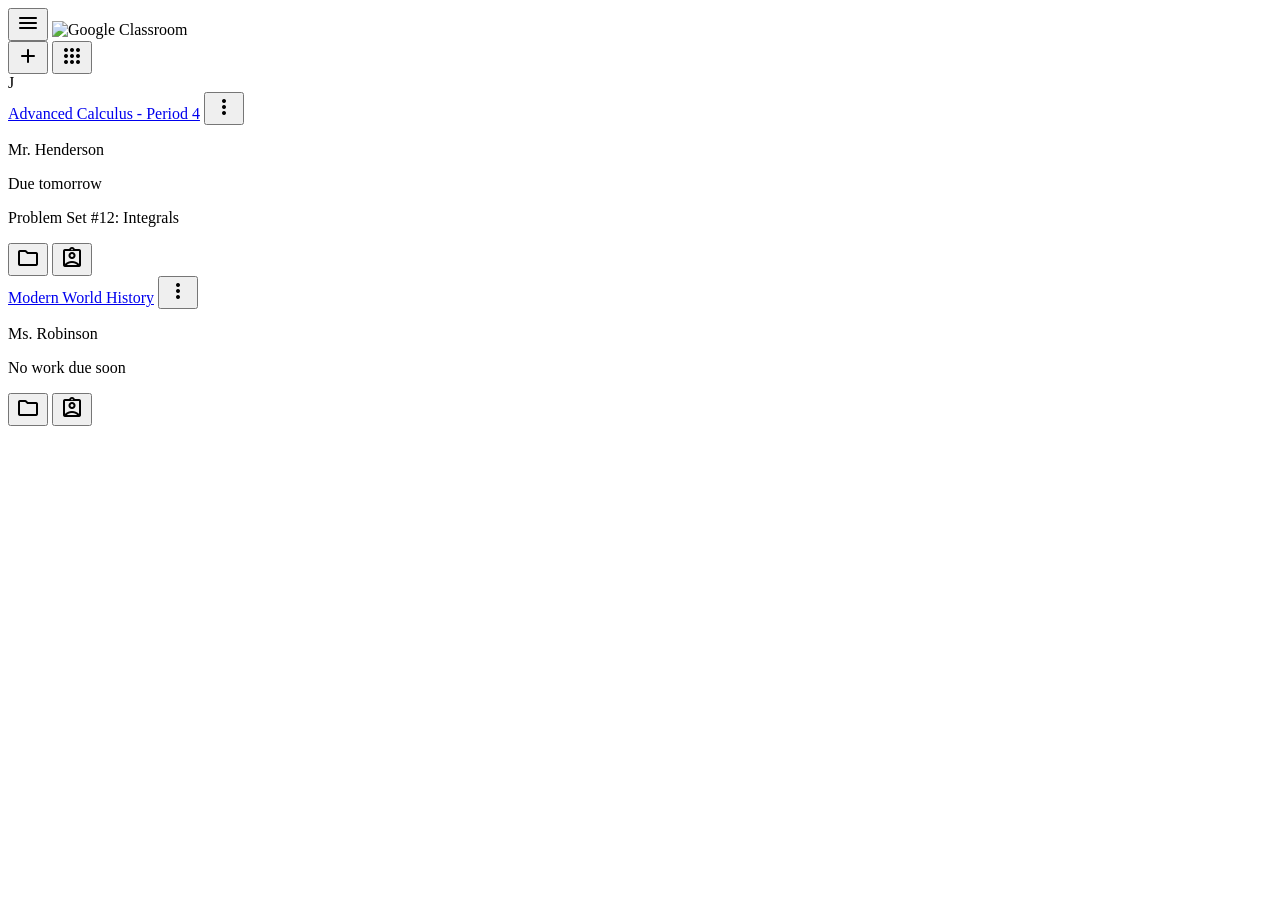
==== index.html @ d9da1425 "Create index.html" ====
<!DOCTYPE html>
<html lang="en">
<head>
    <meta charset="UTF-8">
    <meta name="viewport" content="width=device-width, initial-scale=1.0">
    <title>Google Classroom Replica</title>
    <link rel="stylesheet" href="style.css">
    <!-- Google Icons -->
    <link href="https://fonts.googleapis.com/css2?family=Material+Symbols+Rounded" rel="stylesheet" />
</head>
<body>

    <!-- Header Navigation -->
    <header class="navbar">
        <div class="nav-left">
            <button class="icon-btn"><span class="material-symbols-rounded">menu</span></button>
            <img src="https://www.gstatic.com/images/branding/googlelogo/svg/googlelogo_clr_74x24dp.svg" alt="Google">
            <span class="product-name">Classroom</span>
        </div>
        <div class="nav-right">
            <button class="icon-btn"><span class="material-symbols-rounded">add</span></button>
            <button class="icon-btn"><span class="material-symbols-rounded">apps</span></button>
            <div class="profile-circle">J</div>
        </div>
    </header>

    <div class="main-container">
        <!-- Main Feed -->
        <main class="content">
            <div class="class-grid">
                
                <!-- Class Card 1 -->
                <div class="class-card">
                    <div class="card-header math-bg">
                        <div class="header-top">
                            <a href="#" class="class-title">Advanced Calculus - Period 4</a>
                            <button class="icon-btn-white"><span class="material-symbols-rounded">more_vert</span></button>
                        </div>
                        <p class="class-teacher">Mr. Henderson</p>
                    </div>
                    <div class="card-body">
                        <p class="due-soon">Due tomorrow</p>
                        <p class="assignment-link">Problem Set #12: Integrals</p>
                    </div>
                    <div class="card-footer">
                        <button class="icon-btn"><span class="material-symbols-rounded">folder</span></button>
                        <button class="icon-btn"><span class="material-symbols-rounded">assignment_ind</span></button>
                    </div>
                </div>

                <!-- Class Card 2 -->
                <div class="class-card">
                    <div class="card-header history-bg">
                        <div class="header-top">
                            <a href="#" class="class-title">Modern World History</a>
                            <button class="icon-btn-white"><span class="material-symbols-rounded">more_vert</span></button>
                        </div>
                        <p class="class-teacher">Ms. Robinson</p>
                    </div>
                    <div class="card-body">
                        <p class="no-work">No work due soon</p>
                    </div>
                    <div class="card-footer">
                        <button class="icon-btn"><span class="material-symbols-rounded">folder</span></button>
                        <button class="icon-btn"><span class="material-symbols-rounded">assignment_ind</span></button>
                    </div>
                </div>

            </div>
        </main>
    </div>

</body>
</html>
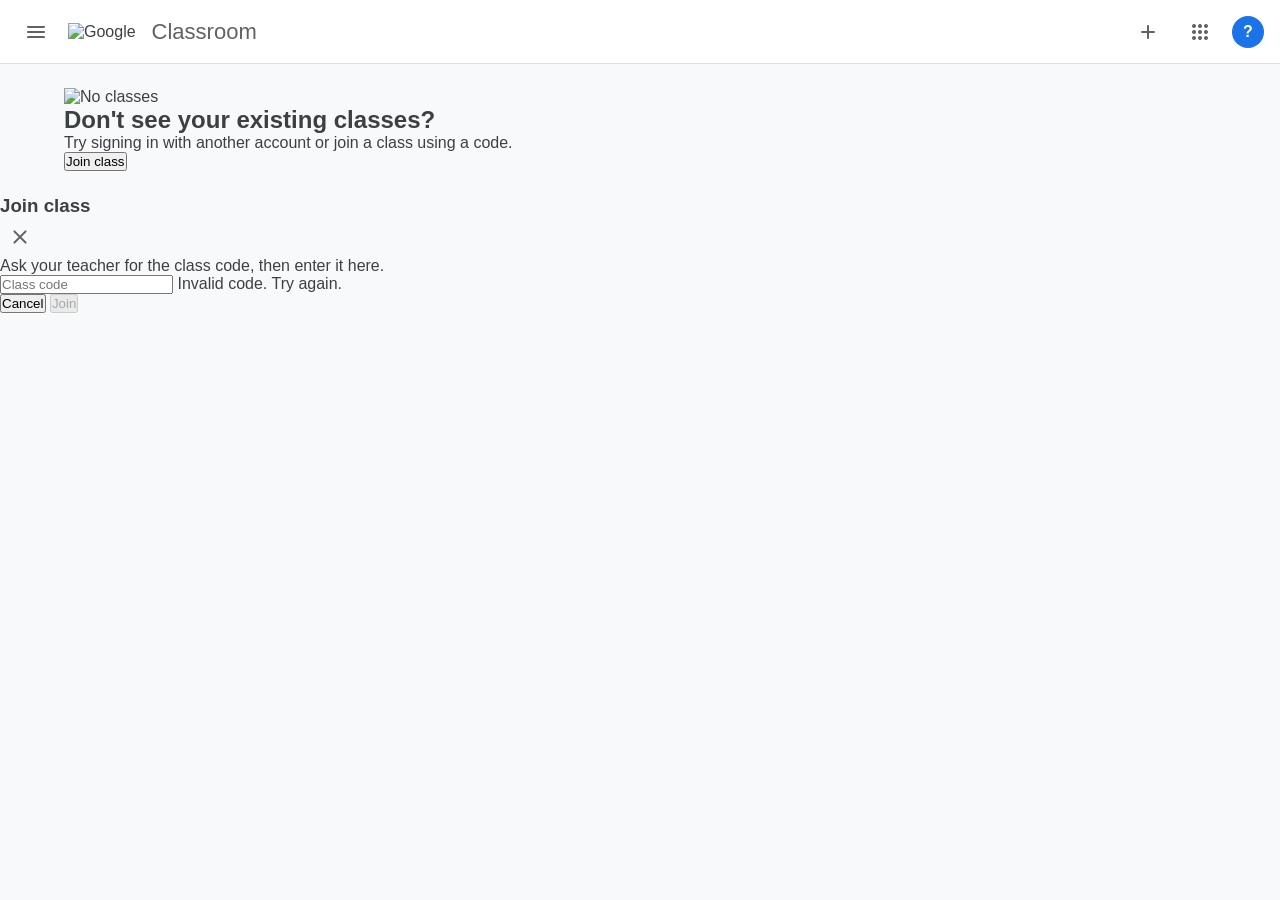
==== commit 7ce6d0a4: "Update index.html" ====
--- a/index.html
+++ b/index.html
@@ -3,14 +3,12 @@
 <head>
     <meta charset="UTF-8">
     <meta name="viewport" content="width=device-width, initial-scale=1.0">
-    <title>Google Classroom Replica</title>
+    <title>Google Classroom - Guest</title>
     <link rel="stylesheet" href="style.css">
-    <!-- Google Icons -->
     <link href="https://fonts.googleapis.com/css2?family=Material+Symbols+Rounded" rel="stylesheet" />
 </head>
 <body>
 
-    <!-- Header Navigation -->
     <header class="navbar">
         <div class="nav-left">
             <button class="icon-btn"><span class="material-symbols-rounded">menu</span></button>
@@ -18,57 +16,98 @@
             <span class="product-name">Classroom</span>
         </div>
         <div class="nav-right">
-            <button class="icon-btn"><span class="material-symbols-rounded">add</span></button>
+            <button class="icon-btn" id="join-btn" title="Create or join a class">
+                <span class="material-symbols-rounded">add</span>
+            </button>
             <button class="icon-btn"><span class="material-symbols-rounded">apps</span></button>
-            <div class="profile-circle">J</div>
+            <div class="profile-circle guest">?</div>
         </div>
     </header>
 
-    <div class="main-container">
-        <!-- Main Feed -->
-        <main class="content">
-            <div class="class-grid">
-                
-                <!-- Class Card 1 -->
-                <div class="class-card">
-                    <div class="card-header math-bg">
-                        <div class="header-top">
-                            <a href="#" class="class-title">Advanced Calculus - Period 4</a>
-                            <button class="icon-btn-white"><span class="material-symbols-rounded">more_vert</span></button>
-                        </div>
-                        <p class="class-teacher">Mr. Henderson</p>
-                    </div>
-                    <div class="card-body">
-                        <p class="due-soon">Due tomorrow</p>
-                        <p class="assignment-link">Problem Set #12: Integrals</p>
-                    </div>
-                    <div class="card-footer">
-                        <button class="icon-btn"><span class="material-symbols-rounded">folder</span></button>
-                        <button class="icon-btn"><span class="material-symbols-rounded">assignment_ind</span></button>
-                    </div>
+    <main class="main-container">
+        <div class="empty-state">
+            <img src="https://www.gstatic.com/classroom/web/modules/home/no_classes.png" alt="No classes" class="empty-img">
+            <h2>Don't see your existing classes?</h2>
+            <p>Try signing in with another account or join a class using a code.</p>
+            <button class="action-btn" id="secondary-join-btn">Join class</button>
+        </div>
+    </main>
+
+    <div class="modal-overlay" id="join-modal">
+        <div class="modal-card">
+            <div class="modal-header">
+                <h3>Join class</h3>
+                <button class="icon-btn" id="close-modal"><span class="material-symbols-rounded">close</span></button>
+            </div>
+            <div class="modal-body">
+                <p class="modal-instruction">Ask your teacher for the class code, then enter it here.</p>
+                <div class="input-container">
+                    <input type="text" id="class-code-input" placeholder="Class code" autocomplete="off">
+                    <span class="error-msg" id="error-message">Invalid code. Try again.</span>
                 </div>
-
-                <!-- Class Card 2 -->
-                <div class="class-card">
-                    <div class="card-header history-bg">
-                        <div class="header-top">
-                            <a href="#" class="class-title">Modern World History</a>
-                            <button class="icon-btn-white"><span class="material-symbols-rounded">more_vert</span></button>
-                        </div>
-                        <p class="class-teacher">Ms. Robinson</p>
-                    </div>
-                    <div class="card-body">
-                        <p class="no-work">No work due soon</p>
-                    </div>
-                    <div class="card-footer">
-                        <button class="icon-btn"><span class="material-symbols-rounded">folder</span></button>
-                        <button class="icon-btn"><span class="material-symbols-rounded">assignment_ind</span></button>
-                    </div>
-                </div>
-
             </div>
-        </main>
+            <div class="modal-footer">
+                <button class="text-btn" id="cancel-btn">Cancel</button>
+                <button class="submit-btn" id="submit-code-btn" disabled>Join</button>
+            </div>
+        </div>
     </div>
 
+    <script>
+        const joinBtn = document.getElementById('join-btn');
+        const secondaryJoinBtn = document.getElementById('secondary-join-btn');
+        const modal = document.getElementById('join-modal');
+        const closeModal = document.getElementById('close-modal');
+        const cancelBtn = document.getElementById('cancel-btn');
+        const submitBtn = document.getElementById('submit-code-btn');
+        const codeInput = document.getElementById('class-code-input');
+        const errorMsg = document.getElementById('error-message');
+
+        // Open Modal
+        function openModal() {
+            modal.style.display = 'flex';
+            codeInput.focus();
+        }
+
+        // Close Modal
+        function hideModal() {
+            modal.style.display = 'none';
+            codeInput.value = '';
+            errorMsg.style.display = 'none';
+            submitBtn.disabled = true;
+        }
+
+        joinBtn.addEventListener('click', openModal);
+        secondaryJoinBtn.addEventListener('click', openModal);
+        closeModal.addEventListener('click', hideModal);
+        cancelBtn.addEventListener('click', hideModal);
+
+        // Enable/Disable Join button based on typing
+        codeInput.addEventListener('input', () => {
+            if (codeInput.value.trim().length > 0) {
+                submitBtn.disabled = false;
+            } else {
+                submitBtn.disabled = true;
+            }
+        });
+
+        // Code verification logic
+        submitBtn.addEventListener('click', () => {
+            if (codeInput.value.trim() === "1111") {
+                window.location.href = "home.html";
+            } else {
+                errorMsg.style.display = 'block';
+                codeInput.value = '';
+                submitBtn.disabled = true;
+            }
+        });
+
+        // Allow pressing Enter key to submit
+        codeInput.addEventListener('keypress', (e) => {
+            if (e.key === 'Enter' && !submitBtn.disabled) {
+                submitBtn.click();
+            }
+        });
+    </script>
 </body>
 </html>
--- a/style.css
+++ b/style.css
@@ -0,0 +1,157 @@
+* {
+    margin: 0;
+    padding: 0;
+    box-sizing: border-box;
+    font-family: 'Google Sans', Roboto, Arial, sans-serif;
+}
+
+body {
+    background-color: #f8f9fa;
+    color: #3c4043;
+}
+
+/* Navbar Styling */
+.navbar {
+    display: flex;
+    justify-content: space-between;
+    align-items: center;
+    padding: 8px 16px;
+    background: white;
+    border-bottom: 1px solid #e0e0e0;
+    height: 64px;
+    position: sticky;
+    top: 0;
+    z-index: 100;
+}
+
+.nav-left, .nav-right {
+    display: flex;
+    align-items: center;
+    gap: 12px;
+}
+
+.product-name {
+    font-size: 22px;
+    color: #5f6368;
+    margin-left: 4px;
+}
+
+.profile-circle {
+    width: 32px;
+    height: 32px;
+    background: #1a73e8;
+    color: white;
+    border-radius: 50%;
+    display: flex;
+    align-items: center;
+    justify-content: center;
+    font-weight: bold;
+    cursor: pointer;
+}
+
+/* Button & Icon Styles */
+.icon-btn {
+    background: none;
+    border: none;
+    padding: 8px;
+    border-radius: 50%;
+    cursor: pointer;
+    color: #5f6368;
+    display: flex;
+}
+
+.icon-btn:hover {
+    background-color: #f1f3f4;
+}
+
+.icon-btn-white {
+    background: none;
+    border: none;
+    color: white;
+    cursor: pointer;
+}
+
+/* Grid & Cards */
+.main-container {
+    padding: 24px;
+    max-width: 1200px;
+    margin: 0 auto;
+}
+
+.class-grid {
+    display: grid;
+    grid-template-columns: repeat(auto-fill, minmax(300px, 1fr));
+    gap: 24px;
+}
+
+.class-card {
+    background: white;
+    border: 1px solid #dadce0;
+    border-radius: 8px;
+    overflow: hidden;
+    transition: box-shadow 0.2s;
+    cursor: pointer;
+}
+
+.class-card:hover {
+    box-shadow: 0 4px 8px 0 rgba(0,0,0,0.2);
+}
+
+.card-header {
+    padding: 16px;
+    height: 100px;
+    color: white;
+}
+
+.math-bg { background-color: #1967d2; }
+.history-bg { background-color: #137333; }
+
+.header-top {
+    display: flex;
+    justify-content: space-between;
+}
+
+.class-title {
+    font-size: 22px;
+    color: white;
+    text-decoration: none;
+    font-weight: 500;
+}
+
+.class-title:hover {
+    text-decoration: underline;
+}
+
+.class-teacher {
+    font-size: 14px;
+    margin-top: 4px;
+}
+
+.card-body {
+    padding: 16px;
+    height: 140px;
+    border-bottom: 1px solid #e0e0e0;
+}
+
+.due-soon {
+    font-size: 12px;
+    font-weight: bold;
+    color: #3c4043;
+}
+
+.assignment-link {
+    font-size: 13px;
+    margin-top: 8px;
+    color: #3c4043;
+}
+
+.no-work {
+    color: #70757a;
+    font-size: 14px;
+}
+
+.card-footer {
+    display: flex;
+    justify-content: flex-end;
+    padding: 8px;
+}
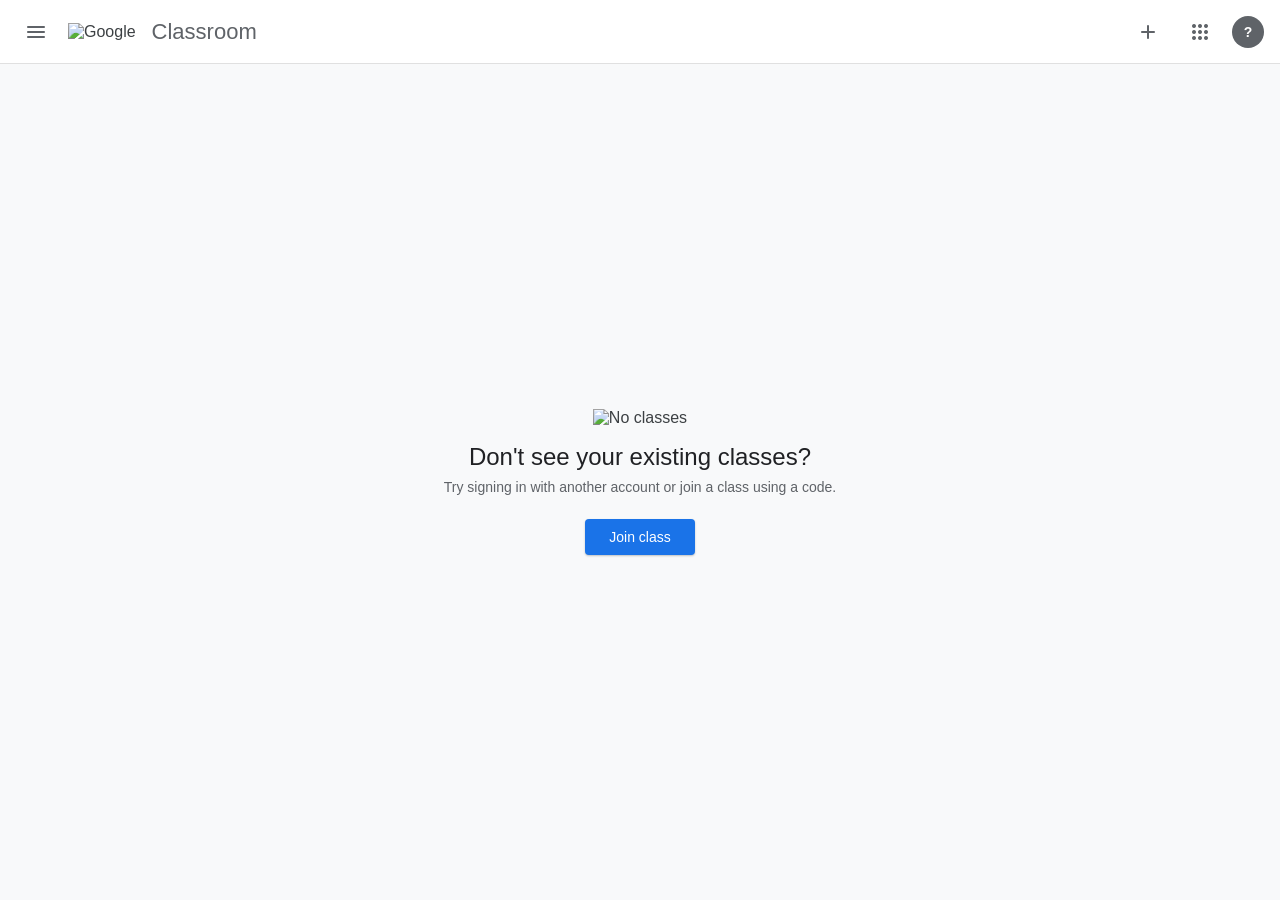
==== commit 9d86dead: "Update index.html" ====
--- a/index.html
+++ b/index.html
@@ -1,113 +1,132 @@
 <!DOCTYPE html>
 <html lang="en">
-<head>
-    <meta charset="UTF-8">
-    <meta name="viewport" content="width=device-width, initial-scale=1.0">
+  <head>
+    <meta charset="UTF-8" />
+    <meta name="viewport" content="width=device-width, initial-scale=1.0" />
     <title>Google Classroom - Guest</title>
-    <link rel="stylesheet" href="style.css">
-    <link href="https://fonts.googleapis.com/css2?family=Material+Symbols+Rounded" rel="stylesheet" />
-</head>
-<body>
-
+    <link rel="stylesheet" href="style.css" />
+    <link
+      href="https://fonts.googleapis.com/css2?family=Material+Symbols+Rounded"
+      rel="stylesheet"
+    />
+  </head>
+  <body>
     <header class="navbar">
-        <div class="nav-left">
-            <button class="icon-btn"><span class="material-symbols-rounded">menu</span></button>
-            <img src="https://www.gstatic.com/images/branding/googlelogo/svg/googlelogo_clr_74x24dp.svg" alt="Google">
-            <span class="product-name">Classroom</span>
-        </div>
-        <div class="nav-right">
-            <button class="icon-btn" id="join-btn" title="Create or join a class">
-                <span class="material-symbols-rounded">add</span>
-            </button>
-            <button class="icon-btn"><span class="material-symbols-rounded">apps</span></button>
-            <div class="profile-circle guest">?</div>
-        </div>
+      <div class="nav-left">
+        <button class="icon-btn">
+          <span class="material-symbols-rounded">menu</span>
+        </button>
+        <img
+          src="https://www.gstatic.com/images/branding/googlelogo/svg/googlelogo_clr_74x24dp.svg"
+          alt="Google"
+        />
+        <span class="product-name">Classroom</span>
+      </div>
+      <div class="nav-right">
+        <button class="icon-btn" id="join-btn" title="Create or join a class">
+          <span class="material-symbols-rounded">add</span>
+        </button>
+        <button class="icon-btn">
+          <span class="material-symbols-rounded">apps</span>
+        </button>
+        <div class="profile-circle guest">?</div>
+      </div>
     </header>
 
     <main class="main-container">
-        <div class="empty-state">
-            <img src="https://www.gstatic.com/classroom/web/modules/home/no_classes.png" alt="No classes" class="empty-img">
-            <h2>Don't see your existing classes?</h2>
-            <p>Try signing in with another account or join a class using a code.</p>
-            <button class="action-btn" id="secondary-join-btn">Join class</button>
-        </div>
+      <div class="empty-state">
+        <img
+          src="https://www.gstatic.com/classroom/web/modules/home/no_classes.png"
+          alt="No classes"
+          class="empty-img"
+        />
+        <h2>Don't see your existing classes?</h2>
+        <p>Try signing in with another account or join a class using a code.</p>
+        <button class="action-btn" id="secondary-join-btn">Join class</button>
+      </div>
     </main>
 
     <div class="modal-overlay" id="join-modal">
-        <div class="modal-card">
-            <div class="modal-header">
-                <h3>Join class</h3>
-                <button class="icon-btn" id="close-modal"><span class="material-symbols-rounded">close</span></button>
-            </div>
-            <div class="modal-body">
-                <p class="modal-instruction">Ask your teacher for the class code, then enter it here.</p>
-                <div class="input-container">
-                    <input type="text" id="class-code-input" placeholder="Class code" autocomplete="off">
-                    <span class="error-msg" id="error-message">Invalid code. Try again.</span>
-                </div>
-            </div>
-            <div class="modal-footer">
-                <button class="text-btn" id="cancel-btn">Cancel</button>
-                <button class="submit-btn" id="submit-code-btn" disabled>Join</button>
-            </div>
+      <div class="modal-card">
+        <div class="modal-header">
+          <h3>Join class</h3>
+          <button class="icon-btn" id="close-modal">
+            <span class="material-symbols-rounded">close</span>
+          </button>
         </div>
+        <div class="modal-body">
+          <p class="modal-instruction">
+            Ask your teacher for the class code, then enter it here.
+          </p>
+          <div class="input-container">
+            <input
+              type="text"
+              id="class-code-input"
+              placeholder="Class code"
+              autocomplete="off"
+            />
+            <span class="error-msg" id="error-message"
+              >Invalid code. Try again.</span
+            >
+          </div>
+        </div>
+        <div class="modal-footer">
+          <button class="text-btn" id="cancel-btn">Cancel</button>
+          <button class="submit-btn" id="submit-code-btn" disabled>Join</button>
+        </div>
+      </div>
     </div>
 
     <script>
-        const joinBtn = document.getElementById('join-btn');
-        const secondaryJoinBtn = document.getElementById('secondary-join-btn');
-        const modal = document.getElementById('join-modal');
-        const closeModal = document.getElementById('close-modal');
-        const cancelBtn = document.getElementById('cancel-btn');
-        const submitBtn = document.getElementById('submit-code-btn');
-        const codeInput = document.getElementById('class-code-input');
-        const errorMsg = document.getElementById('error-message');
+      const joinBtn = document.getElementById("join-btn");
+      const secondaryJoinBtn = document.getElementById("secondary-join-btn");
+      const modal = document.getElementById("join-modal");
+      const closeModal = document.getElementById("close-modal");
+      const cancelBtn = document.getElementById("cancel-btn");
+      const submitBtn = document.getElementById("submit-code-btn");
+      const codeInput = document.getElementById("class-code-input");
+      const errorMsg = document.getElementById("error-message");
 
-        // Open Modal
-        function openModal() {
-            modal.style.display = 'flex';
-            codeInput.focus();
+      function openModal() {
+        modal.style.display = "flex";
+        codeInput.focus();
+      }
+
+      function hideModal() {
+        modal.style.display = "none";
+        codeInput.value = "";
+        errorMsg.style.display = "none";
+        submitBtn.disabled = true;
+      }
+
+      joinBtn.addEventListener("click", openModal);
+      secondaryJoinBtn.addEventListener("click", openModal);
+      closeModal.addEventListener("click", hideModal);
+      cancelBtn.addEventListener("click", hideModal);
+
+      codeInput.addEventListener("input", () => {
+        if (codeInput.value.trim().length > 0) {
+          submitBtn.disabled = false;
+        } else {
+          submitBtn.disabled = true;
         }
+      });
 
-        // Close Modal
-        function hideModal() {
-            modal.style.display = 'none';
-            codeInput.value = '';
-            errorMsg.style.display = 'none';
-            submitBtn.disabled = true;
+      submitBtn.addEventListener("click", () => {
+        if (codeInput.value.trim() === "1111") {
+          window.location.href = "home.html";
+        } else {
+          errorMsg.style.display = "block";
+          codeInput.value = "";
+          submitBtn.disabled = true;
         }
+      });
 
-        joinBtn.addEventListener('click', openModal);
-        secondaryJoinBtn.addEventListener('click', openModal);
-        closeModal.addEventListener('click', hideModal);
-        cancelBtn.addEventListener('click', hideModal);
-
-        // Enable/Disable Join button based on typing
-        codeInput.addEventListener('input', () => {
-            if (codeInput.value.trim().length > 0) {
-                submitBtn.disabled = false;
-            } else {
-                submitBtn.disabled = true;
-            }
-        });
-
-        // Code verification logic
-        submitBtn.addEventListener('click', () => {
-            if (codeInput.value.trim() === "1111") {
-                window.location.href = "home.html";
-            } else {
-                errorMsg.style.display = 'block';
-                codeInput.value = '';
-                submitBtn.disabled = true;
-            }
-        });
-
-        // Allow pressing Enter key to submit
-        codeInput.addEventListener('keypress', (e) => {
-            if (e.key === 'Enter' && !submitBtn.disabled) {
-                submitBtn.click();
-            }
-        });
+      codeInput.addEventListener("keypress", (e) => {
+        if (e.key === "Enter" && !submitBtn.disabled) {
+          submitBtn.click();
+        }
+      });
     </script>
-</body>
+  </body>
 </html>
--- a/style.css
+++ b/style.css
@@ -2,7 +2,7 @@
     margin: 0;
     padding: 0;
     box-sizing: border-box;
-    font-family: 'Google Sans', Roboto, Arial, sans-serif;
+    font-family: Roboto, Arial, sans-serif;
 }
 
 body {
@@ -36,20 +36,20 @@
     margin-left: 4px;
 }
 
-.profile-circle {
+/* Guest / Logged Out Avatar Profile */
+.profile-circle.guest {
     width: 32px;
     height: 32px;
-    background: #1a73e8;
+    background: #5f6368;
     color: white;
     border-radius: 50%;
     display: flex;
     align-items: center;
     justify-content: center;
     font-weight: bold;
-    cursor: pointer;
-}
-
-/* Button & Icon Styles */
+    font-size: 14px;
+}
+
 .icon-btn {
     background: none;
     border: none;
@@ -64,94 +64,168 @@
     background-color: #f1f3f4;
 }
 
-.icon-btn-white {
+/* Empty State / Dashboard Layout */
+.main-container {
+    display: flex;
+    justify-content: center;
+    align-items: center;
+    min-height: calc(100vh - 64px);
+    padding: 24px;
+}
+
+.empty-state {
+    text-align: center;
+    max-width: 400px;
+}
+
+.empty-img {
+    width: 180px;
+    height: auto;
+    margin-bottom: 16px;
+}
+
+.empty-state h2 {
+    font-size: 24px;
+    font-weight: 400;
+    margin-bottom: 8px;
+    color: #202124;
+}
+
+.empty-state p {
+    font-size: 14px;
+    color: #5f6368;
+    margin-bottom: 24px;
+}
+
+.action-btn {
+    background-color: #1a73e8;
+    color: white;
+    border: none;
+    padding: 10px 24px;
+    font-size: 14px;
+    font-weight: 500;
+    border-radius: 4px;
+    cursor: pointer;
+    box-shadow: 0 1px 2px 0 rgba(60,64,67,0.3);
+}
+
+.action-btn:hover {
+    background-color: #1557b0;
+}
+
+/* Modal Popup Window Overlay */
+.modal-overlay {
+    position: fixed;
+    top: 0;
+    left: 0;
+    width: 100vw;
+    height: 100vh;
+    background: rgba(32, 33, 36, 0.6);
+    display: none; /* Controlled by JavaScript */
+    justify-content: center;
+    align-items: center;
+    z-index: 1000;
+}
+
+.modal-card {
+    background: white;
+    width: 100%;
+    max-width: 480px;
+    border-radius: 8px;
+    box-shadow: 0 12px 15px 0 rgba(0,0,0,0.24);
+    overflow: hidden;
+}
+
+.modal-header {
+    display: flex;
+    justify-content: space-between;
+    align-items: center;
+    padding: 16px 24px;
+    border-bottom: 1px solid #e0e0e0;
+}
+
+.modal-header h3 {
+    font-size: 18px;
+    font-weight: 400;
+    color: #202124;
+}
+
+.modal-body {
+    padding: 24px;
+}
+
+.modal-instruction {
+    font-size: 14px;
+    color: #3c4043;
+    margin-bottom: 20px;
+}
+
+.input-container {
+    position: relative;
+}
+
+#class-code-input {
+    width: 100%;
+    padding: 16px;
+    font-size: 16px;
+    border: 1px solid #dadce0;
+    border-radius: 4px;
+    outline: none;
+    transition: border-color 0.15s;
+}
+
+#class-code-input:focus {
+    border-color: #1a73e8;
+    border-width: 2px;
+    padding: 15px; /* Counteracts the 2px border jump */
+}
+
+.error-msg {
+    display: none;
+    color: #d93025;
+    font-size: 12px;
+    margin-top: 6px;
+}
+
+.modal-footer {
+    display: flex;
+    justify-content: flex-end;
+    gap: 8px;
+    padding: 12px 24px;
+    background-color: #f8f9fa;
+}
+
+.text-btn {
     background: none;
     border: none;
-    color: white;
-    cursor: pointer;
-}
-
-/* Grid & Cards */
-.main-container {
-    padding: 24px;
-    max-width: 1200px;
-    margin: 0 auto;
-}
-
-.class-grid {
-    display: grid;
-    grid-template-columns: repeat(auto-fill, minmax(300px, 1fr));
-    gap: 24px;
-}
-
-.class-card {
-    background: white;
-    border: 1px solid #dadce0;
-    border-radius: 8px;
-    overflow: hidden;
-    transition: box-shadow 0.2s;
-    cursor: pointer;
-}
-
-.class-card:hover {
-    box-shadow: 0 4px 8px 0 rgba(0,0,0,0.2);
-}
-
-.card-header {
-    padding: 16px;
-    height: 100px;
-    color: white;
-}
-
-.math-bg { background-color: #1967d2; }
-.history-bg { background-color: #137333; }
-
-.header-top {
-    display: flex;
-    justify-content: space-between;
-}
-
-.class-title {
-    font-size: 22px;
-    color: white;
-    text-decoration: none;
+    padding: 10px 16px;
+    font-size: 14px;
     font-weight: 500;
-}
-
-.class-title:hover {
-    text-decoration: underline;
-}
-
-.class-teacher {
-    font-size: 14px;
-    margin-top: 4px;
-}
-
-.card-body {
-    padding: 16px;
-    height: 140px;
-    border-bottom: 1px solid #e0e0e0;
-}
-
-.due-soon {
-    font-size: 12px;
-    font-weight: bold;
-    color: #3c4043;
-}
-
-.assignment-link {
-    font-size: 13px;
-    margin-top: 8px;
-    color: #3c4043;
-}
-
-.no-work {
-    color: #70757a;
-    font-size: 14px;
-}
-
-.card-footer {
-    display: flex;
-    justify-content: flex-end;
-    padding: 8px;
-}
+    color: #5f6368;
+    border-radius: 4px;
+    cursor: pointer;
+}
+
+.text-btn:hover {
+    background-color: #f1f3f4;
+}
+
+.submit-btn {
+    background: none;
+    border: none;
+    padding: 10px 16px;
+    font-size: 14px;
+    font-weight: 500;
+    color: #1a73e8;
+    border-radius: 4px;
+    cursor: pointer;
+}
+
+.submit-btn:disabled {
+    color: #bcc1c6;
+    cursor: default;
+}
+
+.submit-btn:not(:disabled):hover {
+    background-color: #e8f0fe;
+}
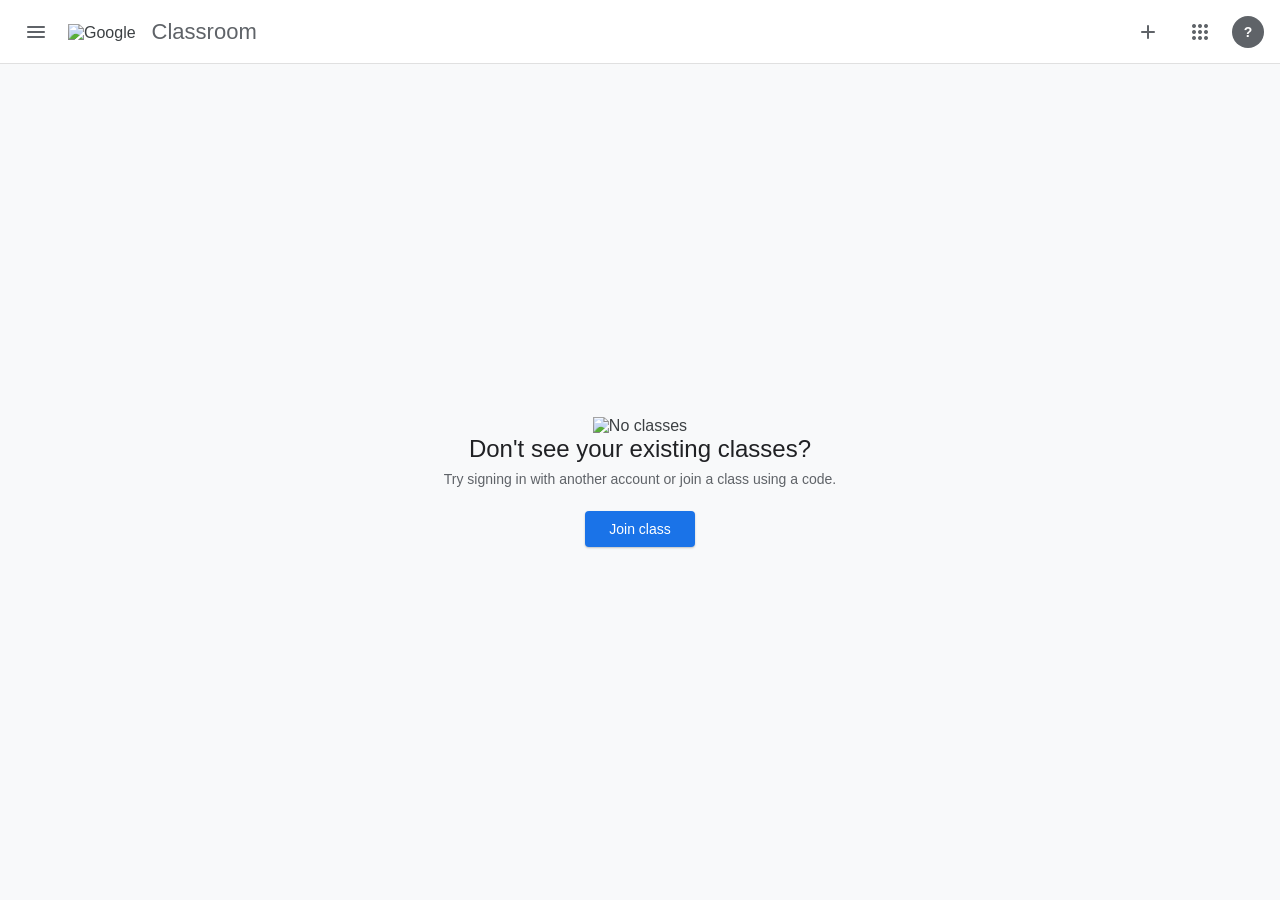
==== commit bab9d3b6: "Update index.html" ====
--- a/index.html
+++ b/index.html
@@ -17,7 +17,7 @@
           <span class="material-symbols-rounded">menu</span>
         </button>
         <img
-          src="https://www.gstatic.com/images/branding/googlelogo/svg/googlelogo_clr_74x24dp.svg"
+          src="https://www.gstatic.com/classroom/logo_square_rounded.svg"
           alt="Google"
         />
         <span class="product-name">Classroom</span>
@@ -36,9 +36,7 @@
     <main class="main-container">
       <div class="empty-state">
         <img
-          src="https://www.gstatic.com/classroom/web/modules/home/no_classes.png"
           alt="No classes"
-          class="empty-img"
         />
         <h2>Don't see your existing classes?</h2>
         <p>Try signing in with another account or join a class using a code.</p>
--- a/style.css
+++ b/style.css
@@ -1,231 +1,239 @@
 * {
-    margin: 0;
-    padding: 0;
-    box-sizing: border-box;
-    font-family: Roboto, Arial, sans-serif;
+  margin: 0;
+  padding: 0;
+  box-sizing: border-box;
+  font-family: Roboto, Arial, sans-serif;
 }
 
 body {
-    background-color: #f8f9fa;
-    color: #3c4043;
+  background-color: #f8f9fa;
+  color: #3c4043;
 }
 
 /* Navbar Styling */
 .navbar {
-    display: flex;
-    justify-content: space-between;
-    align-items: center;
-    padding: 8px 16px;
-    background: white;
-    border-bottom: 1px solid #e0e0e0;
-    height: 64px;
-    position: sticky;
-    top: 0;
-    z-index: 100;
-}
-
-.nav-left, .nav-right {
-    display: flex;
-    align-items: center;
-    gap: 12px;
+  display: flex;
+  justify-content: space-between;
+  align-items: center;
+  padding: 8px 16px;
+  background: white;
+  border-bottom: 1px solid #e0e0e0;
+  height: 64px;
+  position: sticky;
+  top: 0;
+  z-index: 100;
+}
+
+.nav-left,
+.nav-right {
+  display: flex;
+  align-items: center;
+  gap: 12px;
+}
+
+/* Small Google Logo Configuration */
+.nav-left img {
+  height: 18px;
+  width: auto;
+  margin-top: 2px;
 }
 
 .product-name {
-    font-size: 22px;
-    color: #5f6368;
-    margin-left: 4px;
-}
-
-/* Guest / Logged Out Avatar Profile */
+  font-size: 22px;
+  color: #5f6368;
+  margin-left: 4px;
+}
+
+/* Guest Avatar Profile */
 .profile-circle.guest {
-    width: 32px;
-    height: 32px;
-    background: #5f6368;
-    color: white;
-    border-radius: 50%;
-    display: flex;
-    align-items: center;
-    justify-content: center;
-    font-weight: bold;
-    font-size: 14px;
+  width: 32px;
+  height: 32px;
+  background: #5f6368;
+  color: white;
+  border-radius: 50%;
+  display: flex;
+  align-items: center;
+  justify-content: center;
+  font-weight: bold;
+  font-size: 14px;
 }
 
 .icon-btn {
-    background: none;
-    border: none;
-    padding: 8px;
-    border-radius: 50%;
-    cursor: pointer;
-    color: #5f6368;
-    display: flex;
+  background: none;
+  border: none;
+  padding: 8px;
+  border-radius: 50%;
+  cursor: pointer;
+  color: #5f6368;
+  display: flex;
 }
 
 .icon-btn:hover {
-    background-color: #f1f3f4;
-}
-
-/* Empty State / Dashboard Layout */
+  background-color: #f1f3f4;
+}
+
+/* Empty Dashboard State */
 .main-container {
-    display: flex;
-    justify-content: center;
-    align-items: center;
-    min-height: calc(100vh - 64px);
-    padding: 24px;
+  display: flex;
+  justify-content: center;
+  align-items: center;
+  min-height: calc(100vh - 64px);
+  padding: 24px;
 }
 
 .empty-state {
-    text-align: center;
-    max-width: 400px;
+  text-align: center;
+  max-width: 400px;
 }
 
 .empty-img {
-    width: 180px;
-    height: auto;
-    margin-bottom: 16px;
+  width: 180px;
+  height: auto;
+  margin-bottom: 16px;
 }
 
 .empty-state h2 {
-    font-size: 24px;
-    font-weight: 400;
-    margin-bottom: 8px;
-    color: #202124;
+  font-size: 24px;
+  font-weight: 400;
+  margin-bottom: 8px;
+  color: #202124;
 }
 
 .empty-state p {
-    font-size: 14px;
-    color: #5f6368;
-    margin-bottom: 24px;
+  font-size: 14px;
+  color: #5f6368;
+  margin-bottom: 24px;
 }
 
 .action-btn {
-    background-color: #1a73e8;
-    color: white;
-    border: none;
-    padding: 10px 24px;
-    font-size: 14px;
-    font-weight: 500;
-    border-radius: 4px;
-    cursor: pointer;
-    box-shadow: 0 1px 2px 0 rgba(60,64,67,0.3);
+  background-color: #1a73e8;
+  color: white;
+  border: none;
+  padding: 10px 24px;
+  font-size: 14px;
+  font-weight: 500;
+  border-radius: 4px;
+  cursor: pointer;
+  box-shadow: 0 1px 2px 0 rgba(60, 64, 67, 0.3);
 }
 
 .action-btn:hover {
-    background-color: #1557b0;
+  background-color: #1557b0;
 }
 
 /* Modal Popup Window Overlay */
 .modal-overlay {
-    position: fixed;
-    top: 0;
-    left: 0;
-    width: 100vw;
-    height: 100vh;
-    background: rgba(32, 33, 36, 0.6);
-    display: none; /* Controlled by JavaScript */
-    justify-content: center;
-    align-items: center;
-    z-index: 1000;
+  position: fixed;
+  top: 0;
+  left: 0;
+  width: 100vw;
+  height: 100vh;
+  background: rgba(32, 33, 36, 0.6);
+  display: none;
+  justify-content: center;
+  align-items: center;
+  z-index: 1000;
 }
 
 .modal-card {
-    background: white;
-    width: 100%;
-    max-width: 480px;
-    border-radius: 8px;
-    box-shadow: 0 12px 15px 0 rgba(0,0,0,0.24);
-    overflow: hidden;
+  background: white;
+  width: 100%;
+  max-width: 480px;
+  border-radius: 8px;
+  box-shadow: 0 12px 15px 0 rgba(0, 0, 0, 0.24);
+  overflow: hidden;
 }
 
 .modal-header {
-    display: flex;
-    justify-content: space-between;
-    align-items: center;
-    padding: 16px 24px;
-    border-bottom: 1px solid #e0e0e0;
+  display: flex;
+  justify-content: space-between;
+  align-items: center;
+  padding: 16px 24px;
+  border-bottom: 1px solid #e0e0e0;
 }
 
 .modal-header h3 {
-    font-size: 18px;
-    font-weight: 400;
-    color: #202124;
+  font-size: 18px;
+  font-weight: 400;
+  color: #202124;
 }
 
 .modal-body {
-    padding: 24px;
+  padding: 24px;
 }
 
 .modal-instruction {
-    font-size: 14px;
-    color: #3c4043;
-    margin-bottom: 20px;
+  font-size: 14px;
+  color: #3c4043;
+  margin-bottom: 20px;
 }
 
 .input-container {
-    position: relative;
+  position: relative;
 }
 
 #class-code-input {
-    width: 100%;
-    padding: 16px;
-    font-size: 16px;
-    border: 1px solid #dadce0;
-    border-radius: 4px;
-    outline: none;
-    transition: border-color 0.15s;
+  width: 100%;
+  padding: 16px;
+  font-size: 16px;
+  border: 1px solid #dadce0;
+  border-radius: 4px;
+  outline: none;
+  transition: border-color 0.15s;
 }
 
 #class-code-input:focus {
-    border-color: #1a73e8;
-    border-width: 2px;
-    padding: 15px; /* Counteracts the 2px border jump */
+  border-color: #1a73e8;
+  border-width: 2px;
+  padding: 15px;
 }
 
 .error-msg {
-    display: none;
-    color: #d93025;
-    font-size: 12px;
-    margin-top: 6px;
+  display: none;
+  color: #d93025;
+  font-size: 12px;
+  margin-top: 6px;
 }
 
 .modal-footer {
-    display: flex;
-    justify-content: flex-end;
-    gap: 8px;
-    padding: 12px 24px;
-    background-color: #f8f9fa;
+  display: flex;
+  justify-content: flex-end;
+  gap: 8px;
+  padding: 12px 24px;
+  background-color: #f8f9fa;
 }
 
 .text-btn {
-    background: none;
-    border: none;
-    padding: 10px 16px;
-    font-size: 14px;
-    font-weight: 500;
-    color: #5f6368;
-    border-radius: 4px;
-    cursor: pointer;
+  background: none;
+  border: none;
+  padding: 10px 16px;
+  font-size: 14px;
+  font-weight: 500;
+  color: #5f6368;
+  border-radius: 4px;
+  cursor: pointer;
 }
 
 .text-btn:hover {
-    background-color: #f1f3f4;
+  background-color: #f1f3f4;
 }
 
 .submit-btn {
-    background: none;
-    border: none;
-    padding: 10px 16px;
-    font-size: 14px;
-    font-weight: 500;
-    color: #1a73e8;
-    border-radius: 4px;
-    cursor: pointer;
+  background: none;
+  border: none;
+  padding: 10px 16px;
+  font-size: 14px;
+  font-weight: 500;
+  color: #1a73e8;
+  border-radius: 4px;
+  cursor: pointer;
 }
 
 .submit-btn:disabled {
-    color: #bcc1c6;
-    cursor: default;
+  color: #bcc1c6;
+  cursor: default;
 }
 
 .submit-btn:not(:disabled):hover {
-    background-color: #e8f0fe;
-}
+  background-color: #e8f0fe;
+}
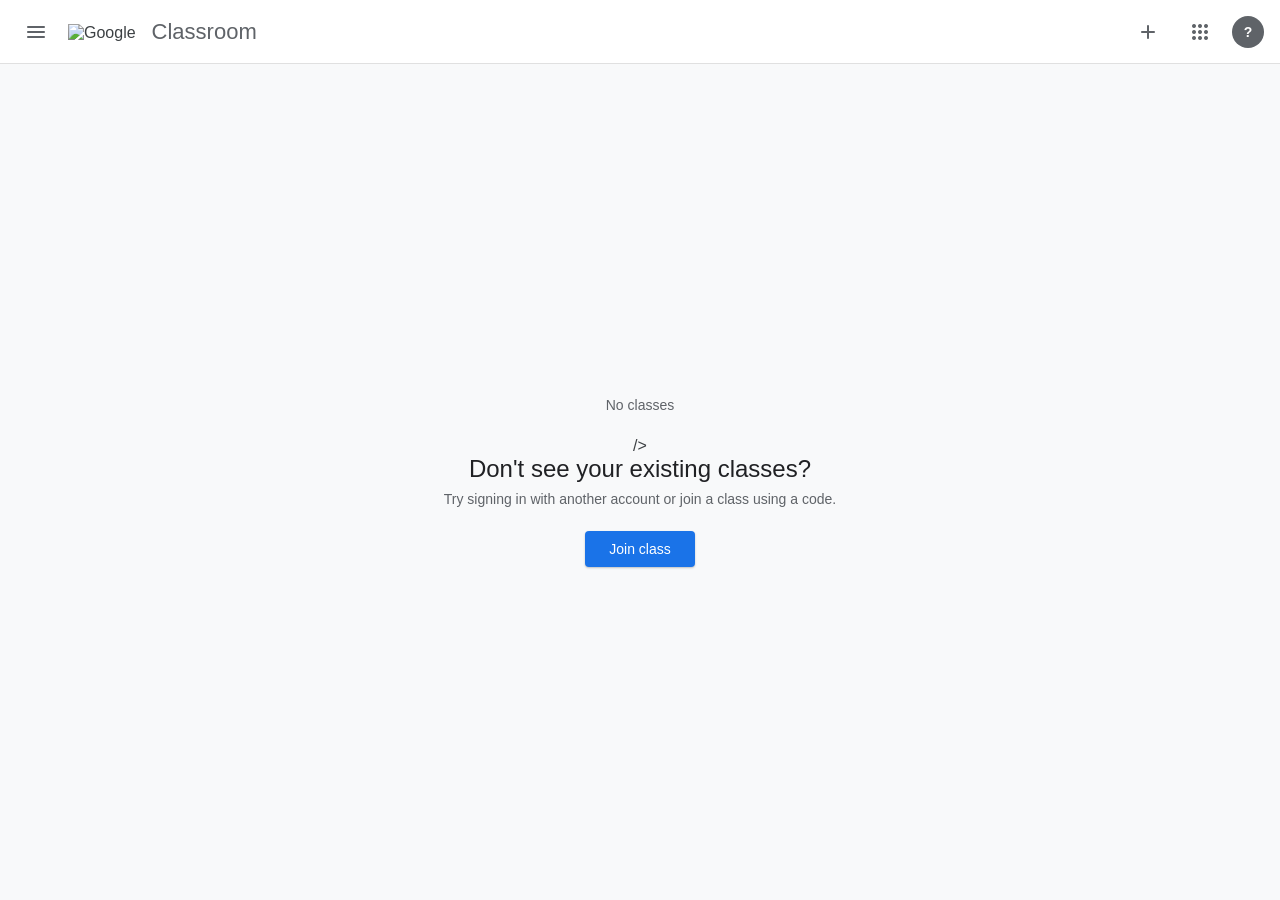
==== commit 2c622ea9: "Update index.html" ====
--- a/index.html
+++ b/index.html
@@ -35,8 +35,7 @@
 
     <main class="main-container">
       <div class="empty-state">
-        <img
-          alt="No classes"
+          <p>No classes</p>
         />
         <h2>Don't see your existing classes?</h2>
         <p>Try signing in with another account or join a class using a code.</p>
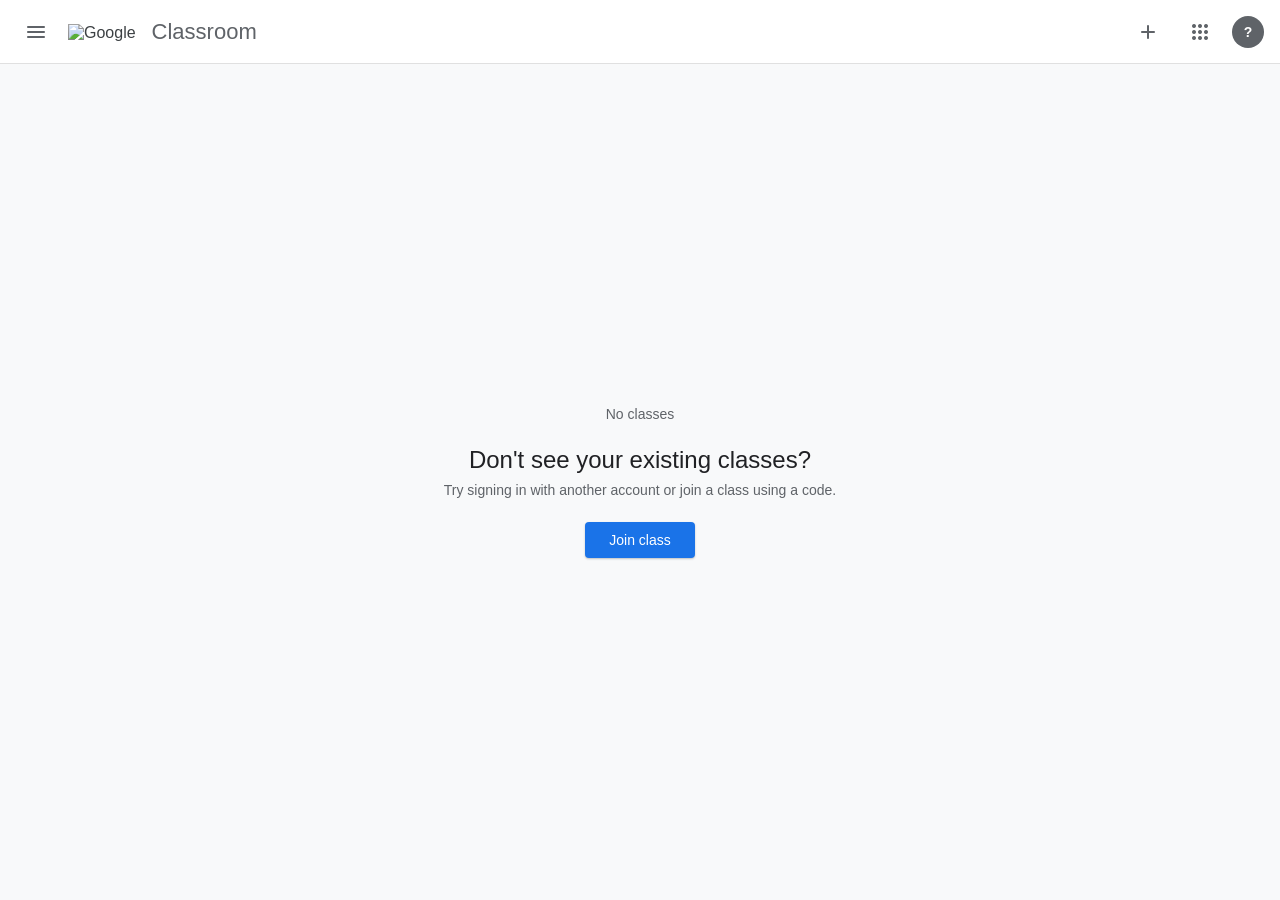
==== commit e2f192cf: "Update index.html" ====
--- a/index.html
+++ b/index.html
@@ -36,7 +36,6 @@
     <main class="main-container">
       <div class="empty-state">
           <p>No classes</p>
-        />
         <h2>Don't see your existing classes?</h2>
         <p>Try signing in with another account or join a class using a code.</p>
         <button class="action-btn" id="secondary-join-btn">Join class</button>
